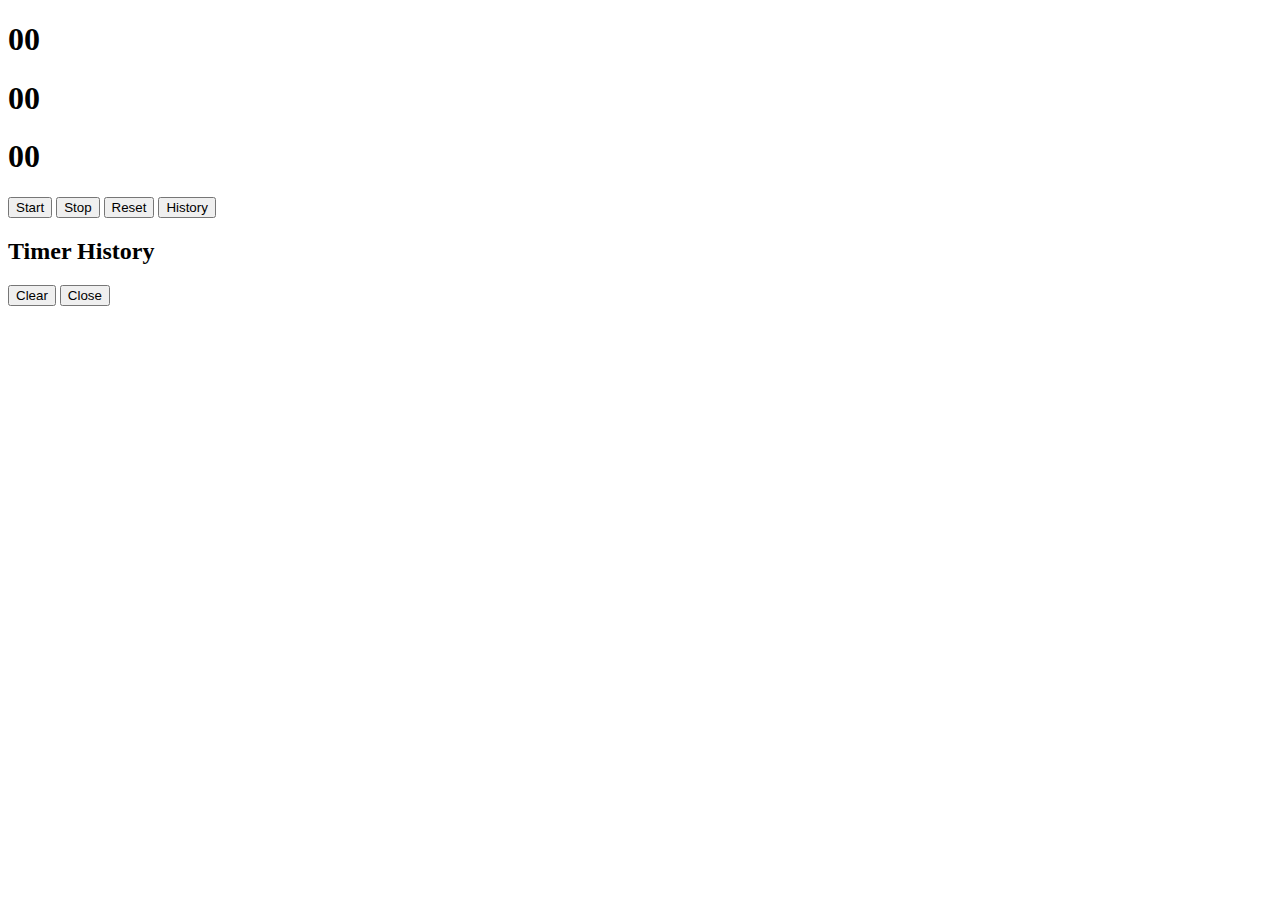
==== index.html @ ea613808 "name modified" ====
<!DOCTYPE html>
<html lang="en">

<head>
    <meta charset="UTF-8">
    <meta name="viewport" content="width=device-width, initial-scale=1.0">
    <title>Timer</title>
    <link rel="stylesheet" href="styles.css">
</head>

<body>

    <div id="timer-display">
        <h1 class="hours">00</h1>
        <h1 class="minutes">00</h1>
        <h1 class="seconds">00</h1>
    </div>

    <div class="btns">
        <button id="start-button">Start</button>
        <button id="stop-button">Stop</button>
        <button id="reset-button">Reset</button>
        <button id="history-button">History</button>
    </div>
	<div id="timer-history-modal" class="modal">
		<div class="modal-content">
			<h2>Timer History</h2>
			<ol id="timer-history-list"></ol>
			<button id="clear-modal-button">Clear</button>
			<button id="close-modal-button">Close</button>
		</div>
	</div>

</body>
<script src="incrementTimer.js"></script>

</html>
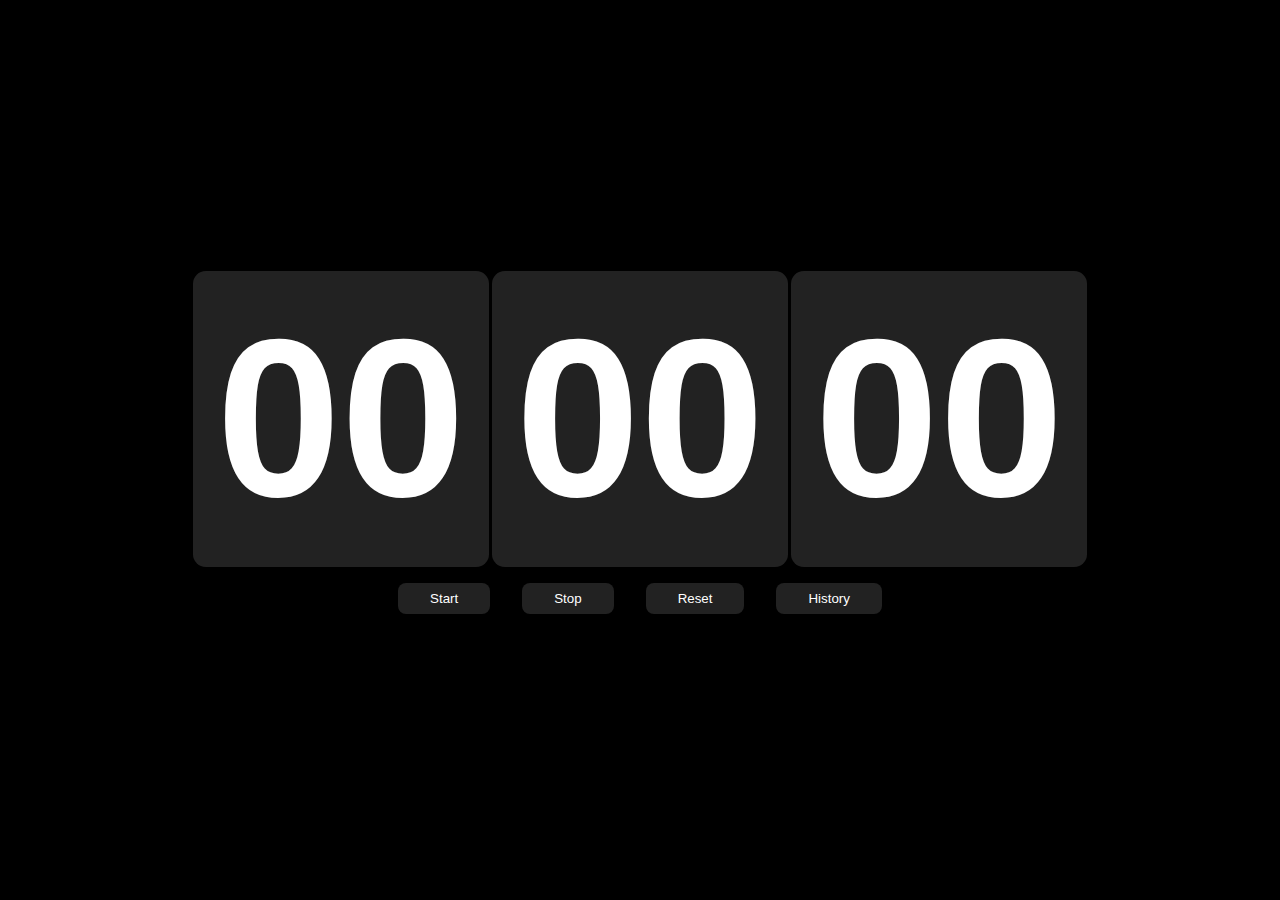
==== commit a8a24da9: "miner changes in it like responsiveness" ====
--- a/index.html
+++ b/index.html
@@ -6,30 +6,36 @@
     <meta name="viewport" content="width=device-width, initial-scale=1.0">
     <title>Timer</title>
     <link rel="stylesheet" href="styles.css">
+    <link rel="stylesheet" href="mediaQuerys.css">
 </head>
 
 <body>
 
-    <div id="timer-display">
-        <h1 class="hours">00</h1>
-        <h1 class="minutes">00</h1>
-        <h1 class="seconds">00</h1>
+    <div id="timer-box">
+        <div id="timer-display">
+            <h1 class="hours">00</h1>
+            <h1 class="minutes">00</h1>
+            <h1 class="seconds">00</h1>
+        </div>
+
+        <div class="btns">
+            <button id="start-button">Start</button>
+            <button id="stop-button">Stop</button>
+            <button id="reset-button">Reset</button>
+            <button id="history-button">History</button>
+        </div>
     </div>
 
-    <div class="btns">
-        <button id="start-button">Start</button>
-        <button id="stop-button">Stop</button>
-        <button id="reset-button">Reset</button>
-        <button id="history-button">History</button>
+    <div id="timer-history-modal" class="modal">
+        <div class="modal-content">
+            <h2>Timer History</h2>
+            <div class="content-box">
+                <ol id="timer-history-list"></ol>
+                <button id="clear-modal-button">Clear</button>
+                <button id="close-modal-button">Close</button>
+            </div>
+        </div>
     </div>
-	<div id="timer-history-modal" class="modal">
-		<div class="modal-content">
-			<h2>Timer History</h2>
-			<ol id="timer-history-list"></ol>
-			<button id="clear-modal-button">Clear</button>
-			<button id="close-modal-button">Close</button>
-		</div>
-	</div>
 
 </body>
 <script src="incrementTimer.js"></script>
--- a/styles.css
+++ b/styles.css
@@ -0,0 +1,133 @@
+* {
+    margin: 0;
+    padding: 0;
+    font-family: 'Poppins', sans-serif;
+    box-sizing: border-box;
+}
+
+body {
+    width: 100vw;
+    height: 100vh;
+    background: #000;
+    color: #fff;
+    display: flex;
+    justify-content: center;
+    align-items: center;
+}
+
+#timer-display {
+    display: flex;
+    gap: .2rem;
+}
+
+#timer-display h1 {
+    font-size: 224px;
+    background: #222;
+    padding: .1rem 1rem;
+    border-radius: .8rem;
+    user-select: none;
+    width: 296px;
+    height: 296px;
+    display: flex;
+    align-items: center;
+    justify-content: center;
+}
+
+.btns {
+    display: flex;
+    justify-content: center;
+    gap: 2rem;
+    margin: 1rem 0;
+}
+
+.btns button {
+    background: #222;
+    padding: .5rem 2rem;
+    color: #fff;
+    border: none;
+    border-radius: .5rem;
+    cursor: pointer;
+    user-select: none;
+}
+
+.btns button:active {
+    background: #006adc;
+}
+
+.modal {
+    display: none;
+    position: fixed;
+    z-index: 1;
+    width: 100%;
+    height: 100%;
+    overflow: auto;
+    background-color: rgba(0, 0, 0, 0.8);
+    align-items: center;
+    justify-content: center;
+}
+
+.modal-content {
+    background-color: #222;
+    margin: 0 1rem;
+    border: 1px solid #888;
+    width: fit-content;
+    max-height: 300px;
+    overflow-y: auto;
+    border-radius: 1rem;
+    scroll-behavior: smooth;
+    scrollbar-width: none;
+}
+
+.modal-content h2 {
+    position: sticky;
+    top: 0;
+    background: #222;
+    padding: .5rem 1rem;
+}
+
+.modal-content::-webkit-scrollbar {
+    width: 0;
+}
+
+.modal-content::-webkit-scrollbar-thumb {
+    background-color: transparent;
+}
+
+.content-box {
+    padding: 1rem 1.5rem;
+}
+
+ol {
+    display: flex;
+    flex-direction: column;
+    gap: .2rem;
+}
+
+ol li {
+    background: #333;
+    padding: .8rem 1rem;
+    border-radius: .3rem;
+    list-style: none;
+}
+
+.content-box button{
+    background-color: #006adc;
+    color: #fff;
+    padding: .5rem 2rem;
+    border: none;
+    border-radius: 5px;
+    cursor: pointer;
+    margin-top: 1rem;
+}
+
+#close-modal-button:hover {
+    background-color: #0091ff;
+}
+
+#clear-modal-button{
+    background-color: #cf0000;
+}
+
+#clear-modal-button:hover {
+    background-color: #ff0000;
+}
--- a/mediaQuerys.css
+++ b/mediaQuerys.css
@@ -0,0 +1,25 @@
+
+@media screen and (max-width: 480px) {
+    #timer-box{
+        transform: rotate(90deg);
+    }
+
+    #timer-display h1{
+        max-width: 226px;
+        max-height: 226px;
+        display: flex;
+        font-size: 176px;
+        padding: 1rem;
+    }
+
+}
+
+@media screen and (min-width: 480px) and (max-width: 768px) {
+
+    #timer-display h1{
+        max-width: 226px;
+        max-height: 226px;
+        font-size: 186px;
+    }
+
+}
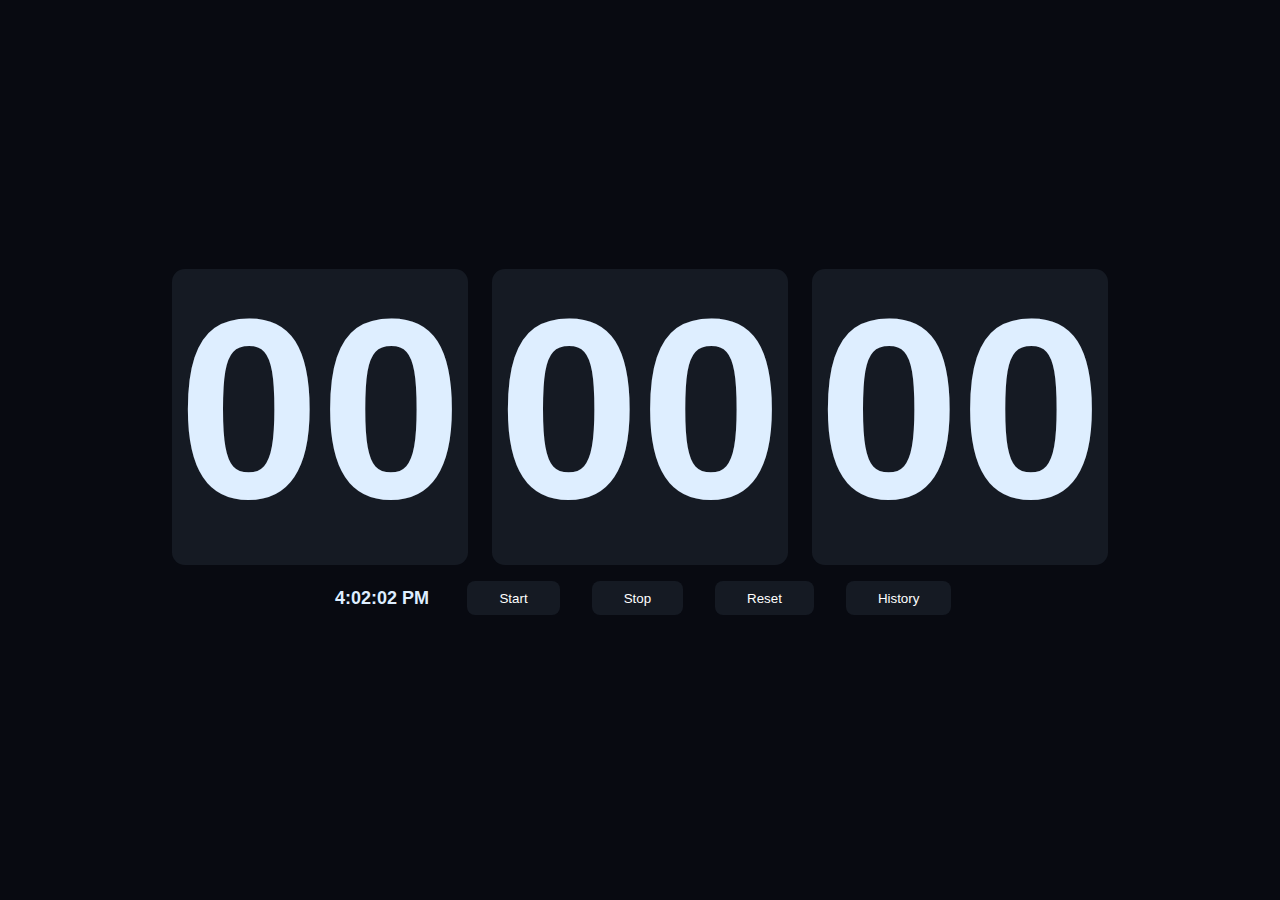
==== commit 0e0674b0: "ui design and some functionality is updated" ====
--- a/index.html
+++ b/index.html
@@ -17,8 +17,9 @@
             <h1 class="minutes">00</h1>
             <h1 class="seconds">00</h1>
         </div>
-
+        
         <div class="btns">
+            <div class="realTime"><p id="realtime">00</p></div>
             <button id="start-button">Start</button>
             <button id="stop-button">Stop</button>
             <button id="reset-button">Reset</button>
--- a/styles.css
+++ b/styles.css
@@ -8,26 +8,45 @@
 body {
     width: 100vw;
     height: 100vh;
-    background: #000;
-    color: #fff;
+    background: #080a11;
+    color: #deeeff;
     display: flex;
     justify-content: center;
     align-items: center;
 }
 
+.realTime{
+    /* background: red; */
+    display: flex;
+    justify-content: end;
+    user-select: none;
+    /* width: fit-content; */
+}
+
+.realTime p{
+    padding: .4rem;
+    font-size: 18px;
+    font-weight: 700;
+    /* background: green; */
+    border-radius: 4px;
+}
 #timer-display {
     display: flex;
-    gap: .2rem;
+    gap: 1rem;
+    align-items: center;
+    flex-wrap: wrap;
+    justify-content: center;
 }
 
 #timer-display h1 {
-    font-size: 224px;
-    background: #222;
-    padding: .1rem 1rem;
+    font-family: 'Bebas', sans-serif;
+    font-size: 256px;
+    background: #151a23;
+    padding: 1rem 1rem 2rem 1rem;
     border-radius: .8rem;
     user-select: none;
     width: 296px;
-    height: 296px;
+    line-height: 256px;
     display: flex;
     align-items: center;
     justify-content: center;
@@ -38,10 +57,11 @@
     justify-content: center;
     gap: 2rem;
     margin: 1rem 0;
+    flex-wrap: wrap;
 }
 
 .btns button {
-    background: #222;
+    background: #151a23;
     padding: .5rem 2rem;
     color: #fff;
     border: none;
@@ -61,16 +81,19 @@
     width: 100%;
     height: 100%;
     overflow: auto;
-    background-color: rgba(0, 0, 0, 0.8);
+    background-color: #151a23c1;
     align-items: center;
+    -webkit-backdrop-filter: blur(16px);
+    backdrop-filter: blur(16px);
     justify-content: center;
 }
 
 .modal-content {
-    background-color: #222;
+    background-color: #080a11;
     margin: 0 1rem;
-    border: 1px solid #888;
-    width: fit-content;
+    border: 2px solid #242a3d;
+    width: 90%;
+    max-width: 656px;
     max-height: 300px;
     overflow-y: auto;
     border-radius: 1rem;
@@ -81,7 +104,7 @@
 .modal-content h2 {
     position: sticky;
     top: 0;
-    background: #222;
+    background: #151a23;
     padding: .5rem 1rem;
 }
 
@@ -104,15 +127,17 @@
 }
 
 ol li {
-    background: #333;
+    background: #151a23;
     padding: .8rem 1rem;
     border-radius: .3rem;
+    border: 1px solid #242a3d;
     list-style: none;
 }
 
-.content-box button{
-    background-color: #006adc;
+.content-box button {
+    background-color: #0284c7;
     color: #fff;
+    font-weight: 800;
     padding: .5rem 2rem;
     border: none;
     border-radius: 5px;
@@ -121,13 +146,14 @@
 }
 
 #close-modal-button:hover {
-    background-color: #0091ff;
+    background-color: #0ea5e9;
 }
 
-#clear-modal-button{
-    background-color: #cf0000;
+#clear-modal-button {
+    background-color: #e11d48;
 }
 
 #clear-modal-button:hover {
-    background-color: #ff0000;
+    background-color: #f43f5e;
 }
+
--- a/mediaQuerys.css
+++ b/mediaQuerys.css
@@ -1,25 +1,81 @@
+/* Responsive Styles */
 
 @media screen and (max-width: 480px) {
-    #timer-box{
-        transform: rotate(90deg);
+    #timer-display {
+        display: grid;
+        place-items: center;
+        gap: 1rem;
+        padding-top: 2rem;
     }
 
-    #timer-display h1{
+    #timer-display h1 {
+        font-size: 176px;
+        max-width: 186px;
+        max-height: 186px;
+        padding: 1rem;
+        width: 100%;
+        line-height: 156px;
+    }
+
+    .btns {
+        gap: 1rem;
+    }
+
+    .btns button {
+        padding: .5rem 1.5rem;
+    }
+
+    .content-box {
+        padding: 1rem;
+    }
+}
+
+@media screen and (min-width: 481px) and (max-width: 768px) {
+    #timer-display {
+        display: grid;
+        place-items: center;
+        gap: 1rem;
+    }
+
+    #timer-display h1 {
+        font-size: 186px;
         max-width: 226px;
         max-height: 226px;
-        display: flex;
-        font-size: 176px;
-        padding: 1rem;
     }
 
+    .btns {
+        gap: 1.5rem;
+    }
+
+    .btns button {
+        padding: .5rem 1.8rem;
+    }
+
+    .content-box {
+        padding: 1.2rem 1.5rem;
+    }
 }
 
-@media screen and (min-width: 480px) and (max-width: 768px) {
-
-    #timer-display h1{
-        max-width: 226px;
-        max-height: 226px;
-        font-size: 186px;
+@media screen and (min-width: 769px) {
+    #timer-display {
+        gap: 1.5rem;
     }
 
+    #timer-display h1 {
+        font-size: 256px;
+        max-width: 296px;
+        max-height: 296px;
+    }
+
+    .btns {
+        gap: 2rem;
+    }
+
+    .btns button {
+        padding: .5rem 2rem;
+    }
+
+    .content-box {
+        padding: 1.5rem 2rem;
+    }
 }
